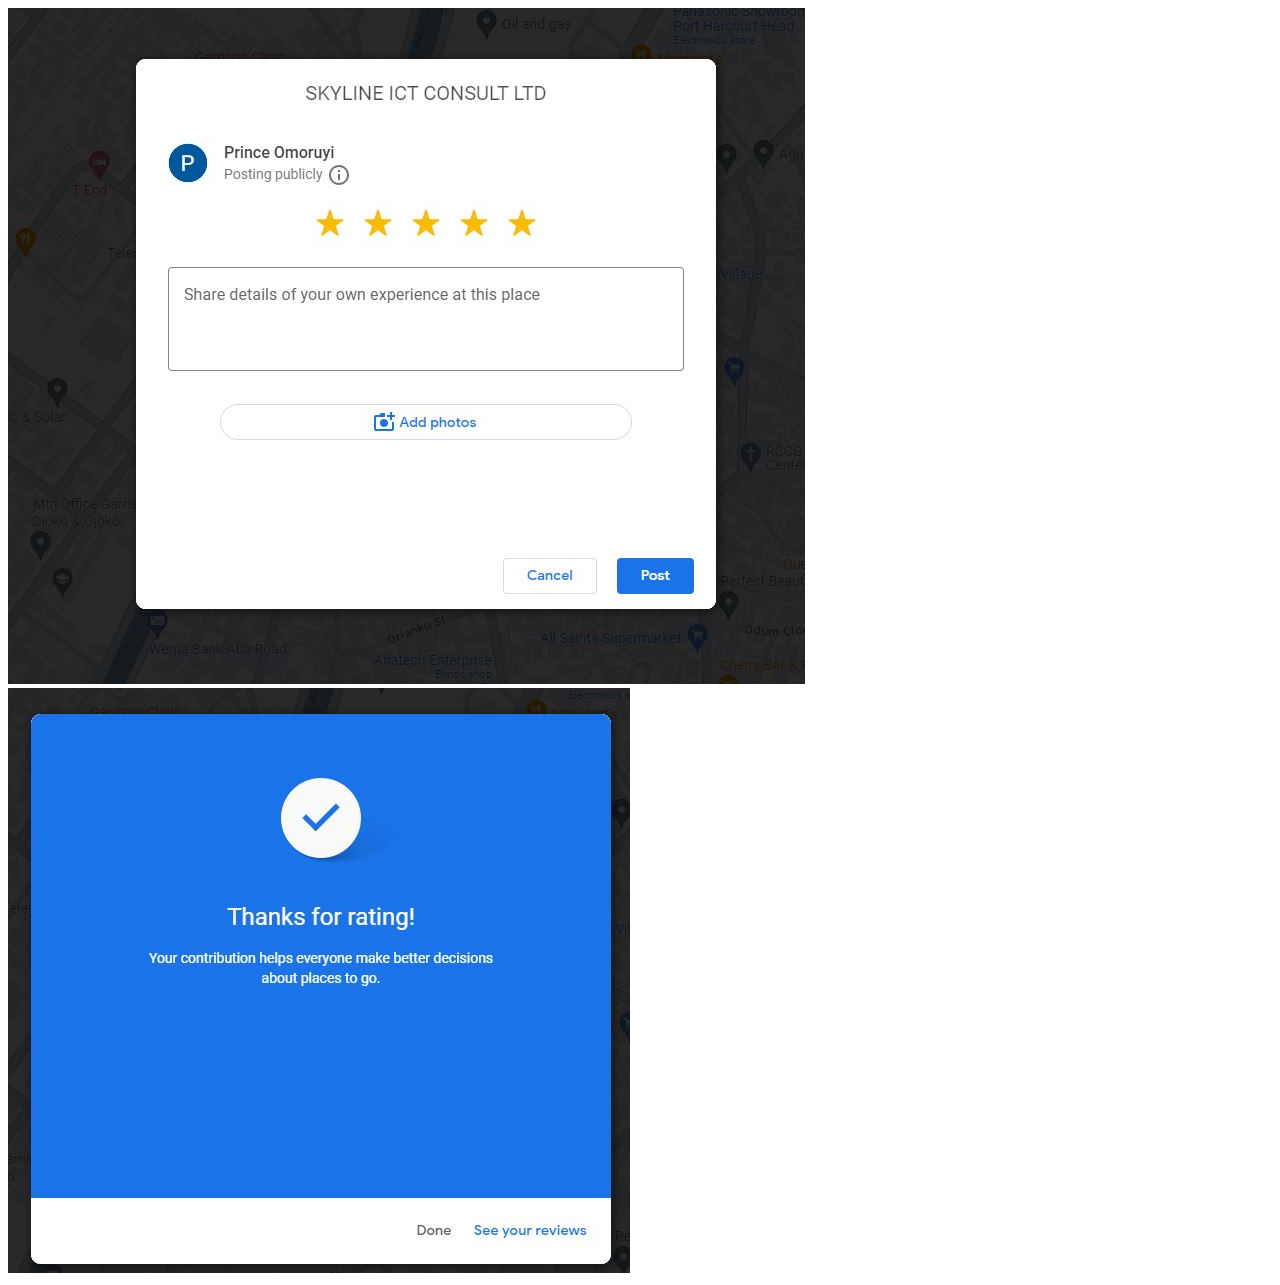
==== review.html @ c3b03189 "Assignment Completed" ====
<!DOCTYPE html>
<html lang="en">
<head>
    <meta charset="UTF-8">
    <meta name="viewport" content="width=device-width, initial-scale=1.0">
    <title>My Review</title>
</head>
<body>
    <div>
        <img src="/My Review.JPG" alt="">
        <img src="/Review Success Page.JPG" alt="">
    </div>
</body>
</html>
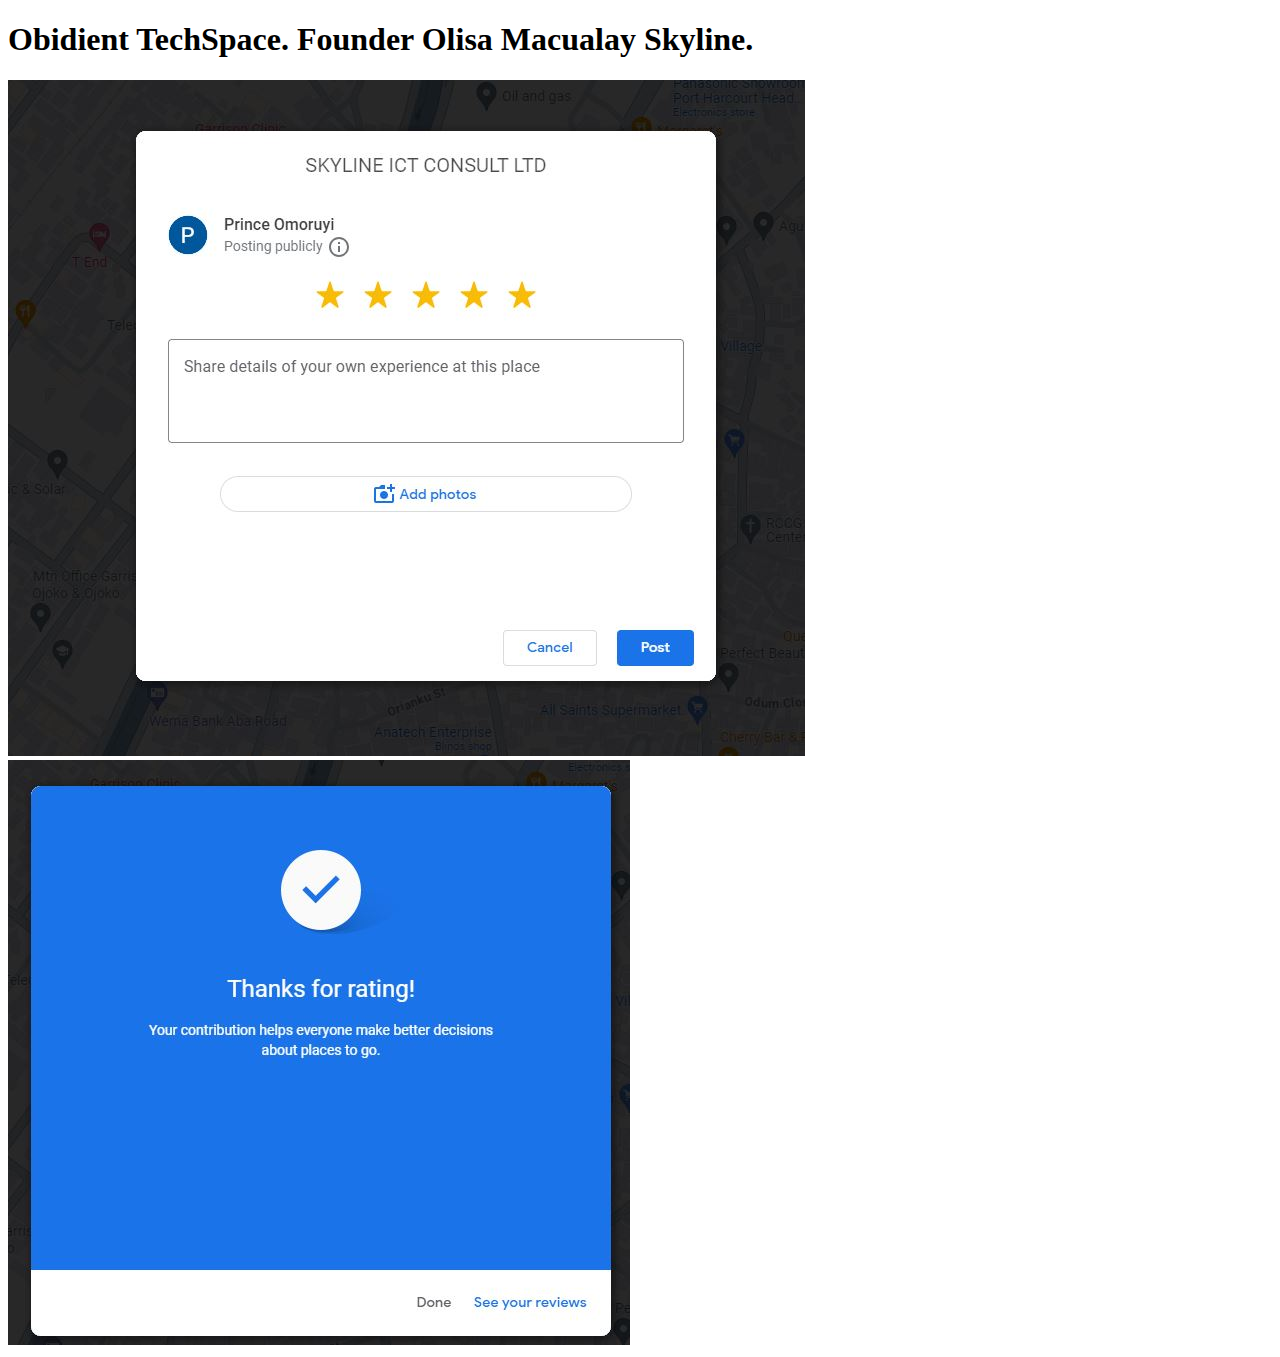
==== commit 4b547c3e: "Update review.html" ====
--- a/review.html
+++ b/review.html
@@ -6,9 +6,10 @@
     <title>My Review</title>
 </head>
 <body>
+    <h1>Obidient TechSpace. Founder Olisa Macualay Skyline.</h1>
     <div>
         <img src="/My Review.JPG" alt="">
         <img src="/Review Success Page.JPG" alt="">
     </div>
 </body>
-</html>+</html>
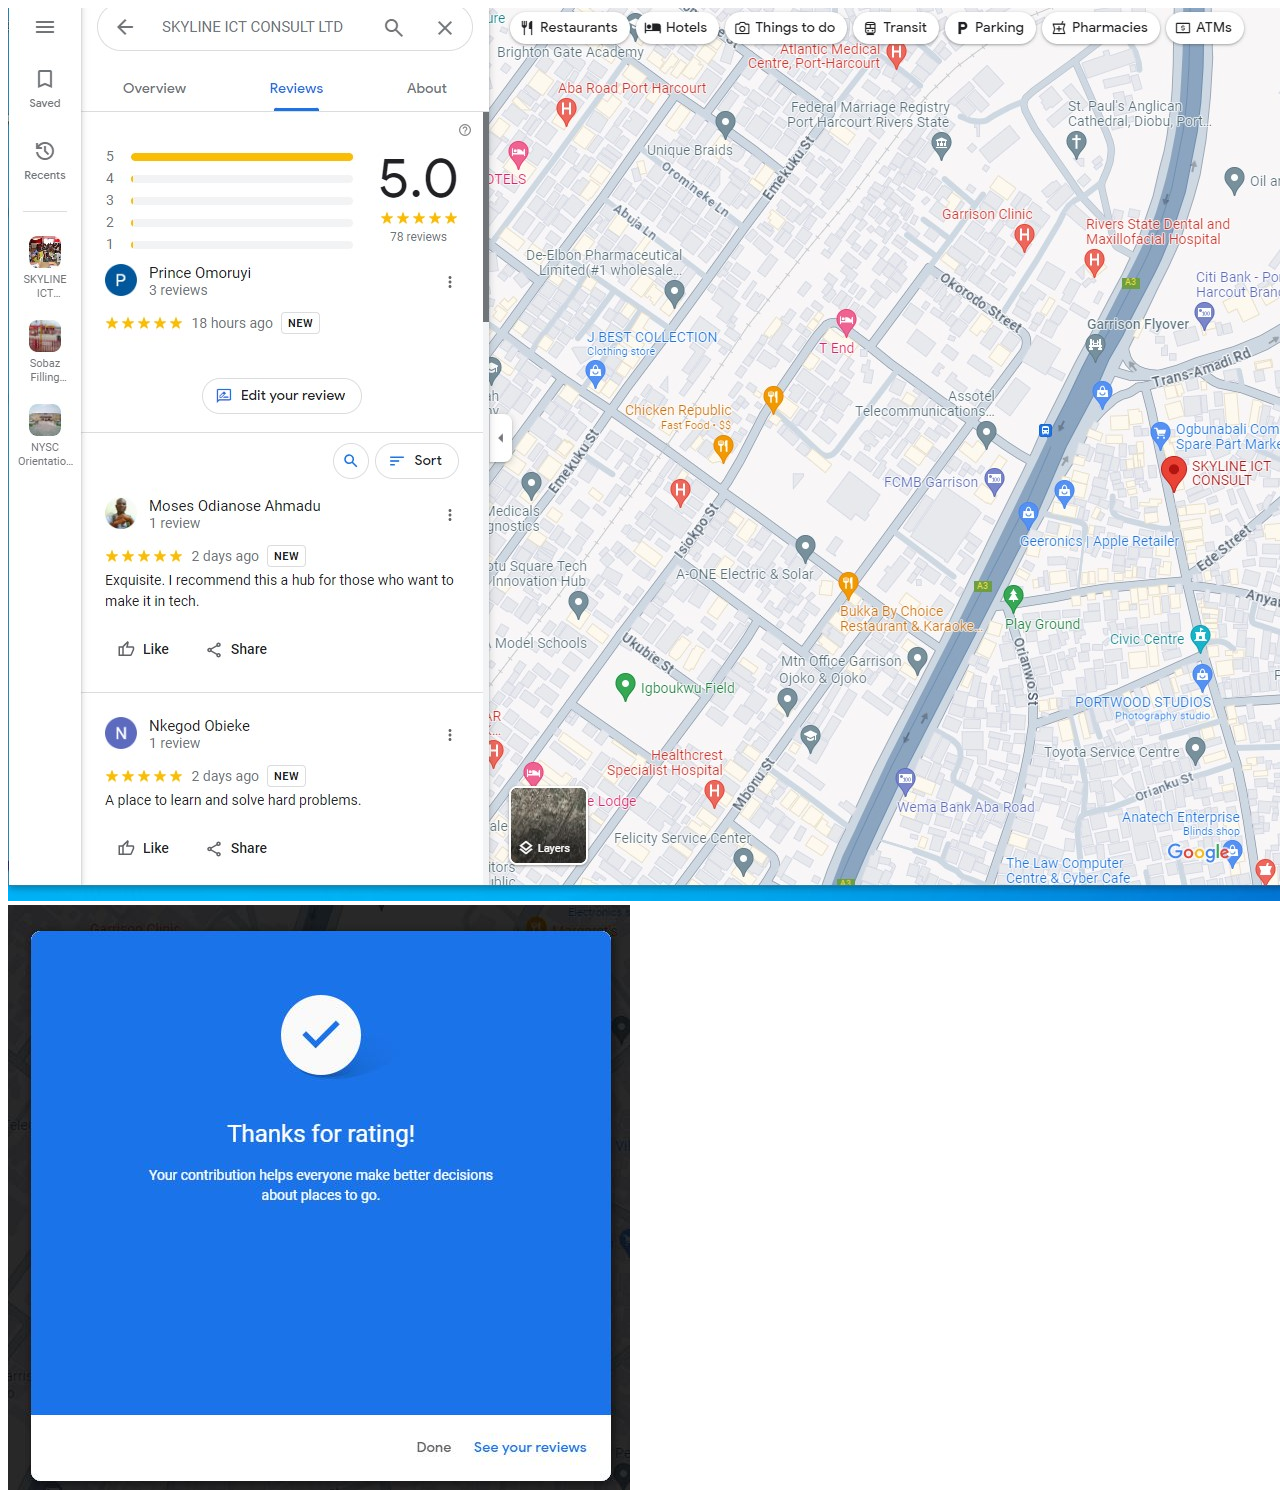
==== commit 8178b658: "My Review" ====
--- a/review.html
+++ b/review.html
@@ -3,13 +3,12 @@
 <head>
     <meta charset="UTF-8">
     <meta name="viewport" content="width=device-width, initial-scale=1.0">
-    <title>My Review</title>
+    <title>Passcode-88444 Cohort-18</title>
 </head>
 <body>
-    <h1>Obidient TechSpace. Founder Olisa Macualay Skyline.</h1>
     <div>
-        <img src="/My Review.JPG" alt="">
+        <img src="/Review.jpg" alt="">
         <img src="/Review Success Page.JPG" alt="">
     </div>
 </body>
-</html>
+</html>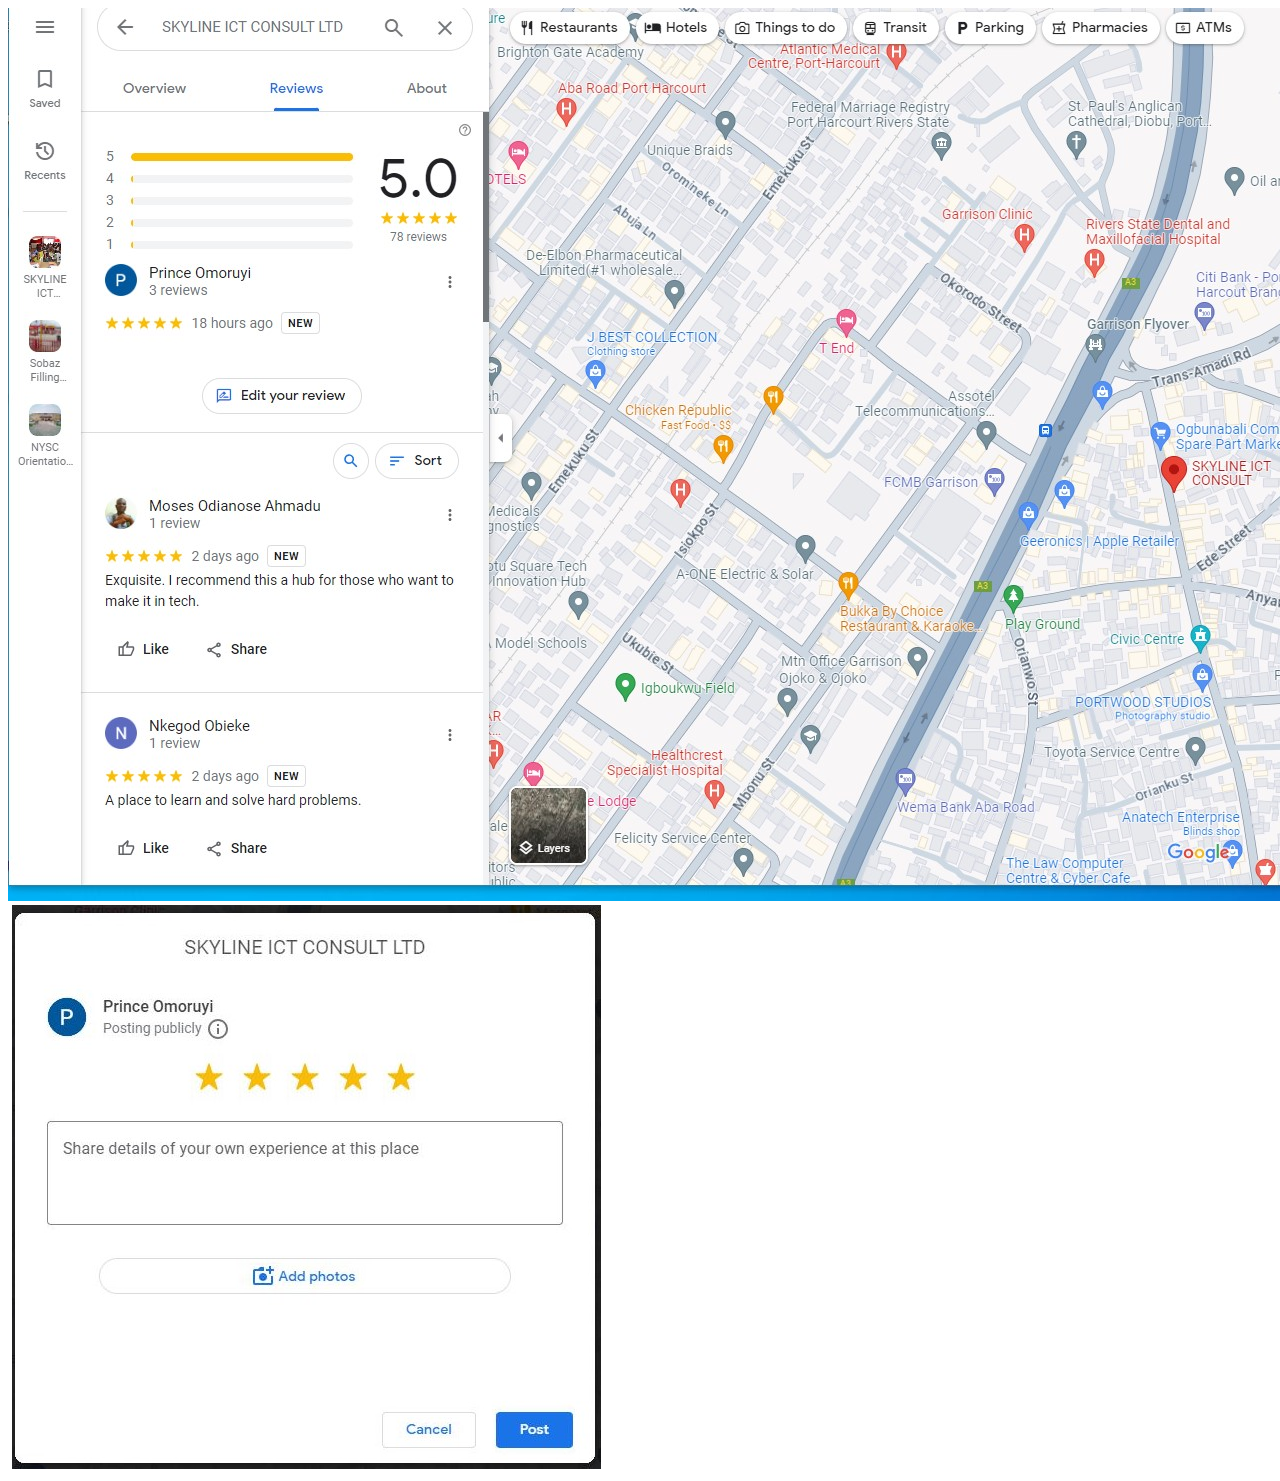
==== commit 59839382: "5Star Review" ====
--- a/review.html
+++ b/review.html
@@ -6,9 +6,10 @@
     <title>Passcode-88444 Cohort-18</title>
 </head>
 <body>
-    <div>
+    <div class="demo">
         <img src="/Review.jpg" alt="">
         <img src="/Review Success Page.JPG" alt="">
+        <img src="/5Star Review.jpg" alt="">
     </div>
 </body>
-</html>+</html>
